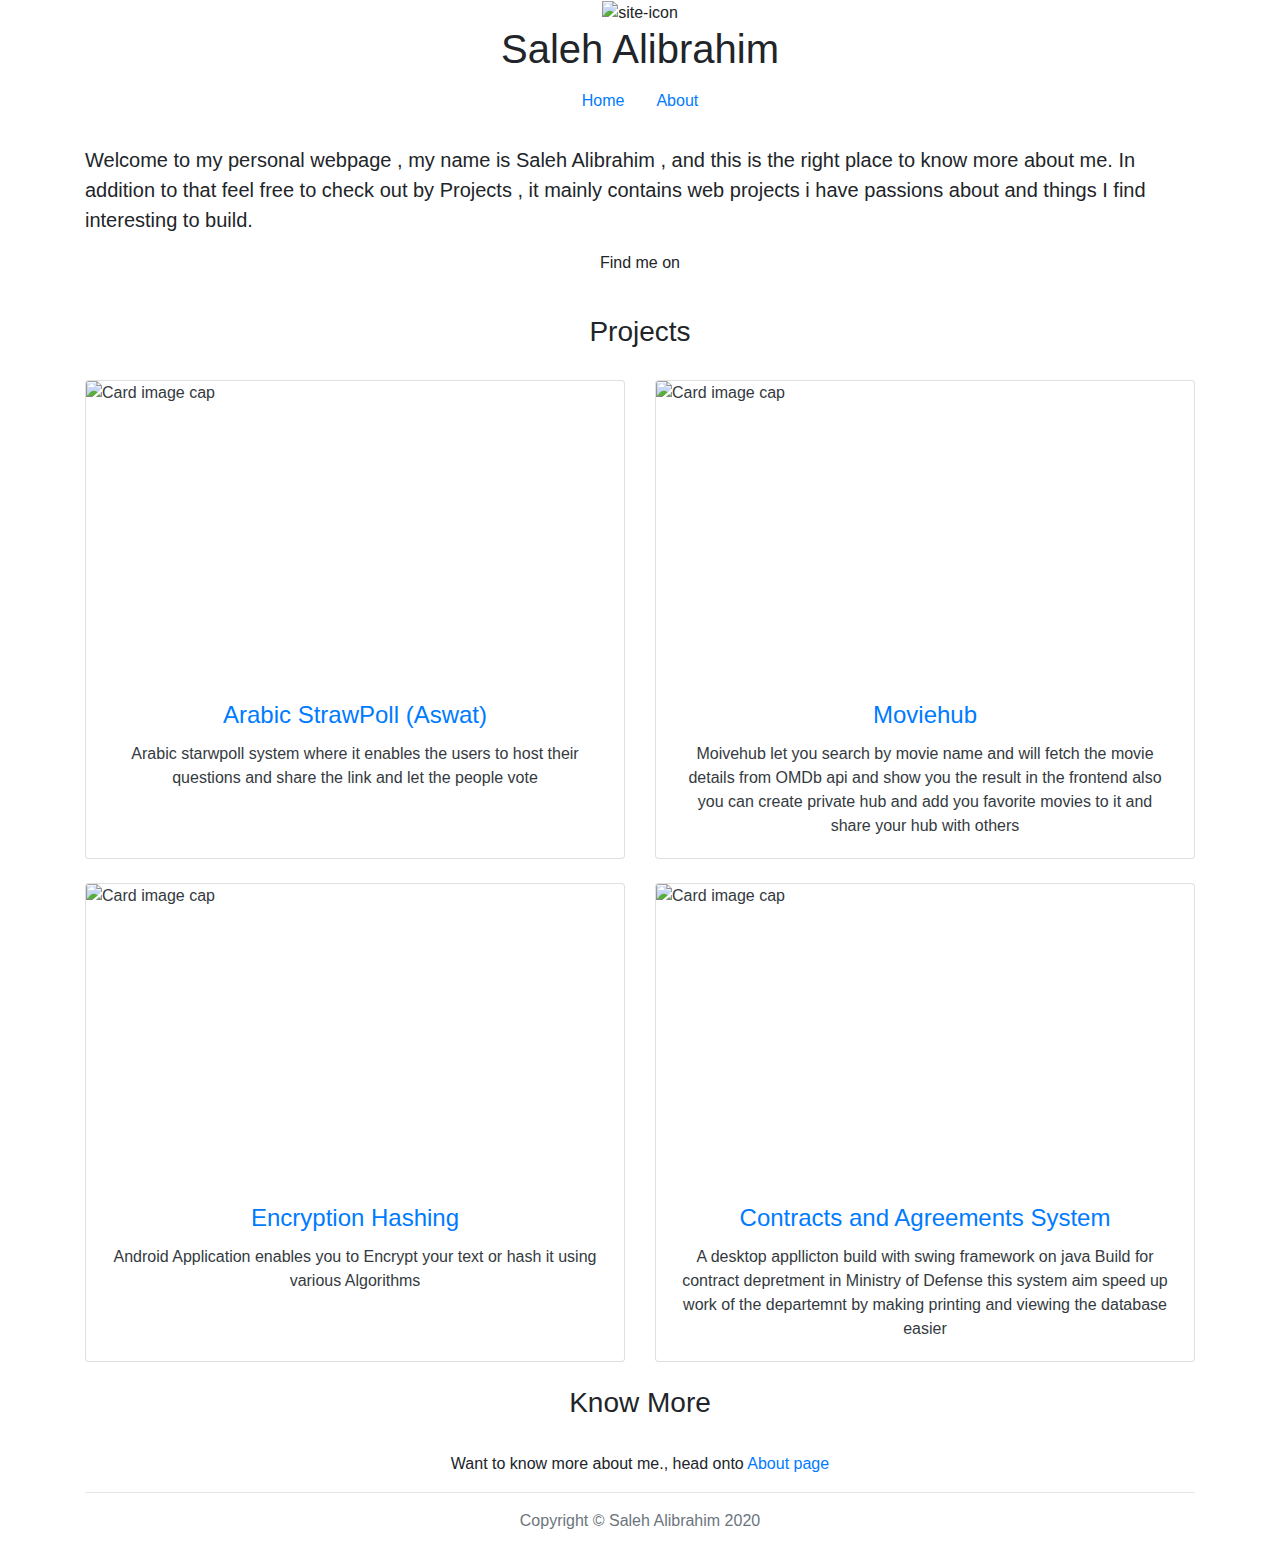
==== index.html @ 0419a14a "fix: fix the homepage route" ====
<!doctype html>
<html lang="en">

<head>
    <title>Saleh Alibrahim</title>
    <!-- Required meta tags -->
    <meta charset="utf-8">
    <meta name="viewport" content="width=device-width, initial-scale=1, shrink-to-fit=no">

    <!-- Bootstrap CSS -->
    <link rel="stylesheet" href="https://stackpath.bootstrapcdn.com/bootstrap/4.3.1/css/bootstrap.min.css"
        integrity="sha384-ggOyR0iXCbMQv3Xipma34MD+dH/1fQ784/j6cY/iJTQUOhcWr7x9JvoRxT2MZw1T" crossorigin="anonymous">
    <link rel="stylesheet" href="styles.css">
    <link href="https://fonts.googleapis.com/css2?family=VT323&display=swap" rel="stylesheet">
    <script src="https://use.fontawesome.com/97935cb42c.js"></script>


</head>

<body>
    <div id="particles-js" style="
    position: absolute;
    width: 100%;
    z-index: -1;
"></div>

    <div class="container ">

        <!---------- Header ---------->
        <header>
            <div class="header text-center">
                <div>
                    <img src="images/saleh.png" alt="site-icon" width="180px">
                </div>
                <div class="text-center m-auto">
                    <h1>Saleh Alibrahim</h2>
                        <nav class="nav justify-content-center">
                            <a class="nav-link " href="index.httml">Home</a>
                            <a class="nav-link " href="/about.html">About</a>
                        </nav>
                </div>
            </div>
            <br>
        </header>
        <!--------Header--------------->



        <div class="index-content">
            <div>
                <!--Introduction about me-->
                <p class="lead">Welcome to my personal webpage , my name is Saleh Alibrahim , and this is the right
                    place to know more about me. In addition to that feel free to check
                    out by Projects , it mainly contains web projects i have passions about and things I find
                    interesting to build.
                </p>
                <p class="text-center">Find me on
                    <a href="https://github.com/Saleh-Albrahim" target="_blank"><i class="fa fa-github"
                            aria-hidden="true"></i></a>
                    <a href="https://www.linkedin.com/in/saleh--alibrahim/" target="_blank"><i class="fa fa-linkedin"
                            aria-hidden="true"></i></a>
                    <a href="https://twitter.com/_SalehAlbrahim" target="_blank"><i class="fa fa-twitter"
                            aria-hidden="true"></i></a>
                    <a href="mailto:s.alibrahim@outlook.sa"><i class="fa fa-envelope" aria-hidden="true"></i></a>
                </p>
            </div>
            <br>


            <div>
                <h3 id="featuredProjects" class="text-center">Projects</h3>
                <br>

                <div class="card-deck text-dark">
                    <div class="card ">
                        <img height="300" class="card-img-top" src="images/aswat.PNG" alt="Card image cap">
                        <div class="card-body">
                            <a target="_blank" href="https://www.aswat.live">
                                <h4 id="project-link" class="card-title text-center">Arabic StrawPoll (Aswat)</h4>
                            </a>
                            <p class="card-text text-center">Arabic starwpoll system where it enables the users to host
                                their
                                questions and share the link and let the people vote</p>
                        </div>
                    </div>
                    </a>
                    <div class="card">
                        <img height="300" class="card-img-top" src="images/moviehub.PNG" alt="Card image cap">
                        <div class="card-body">
                            <a target="_blank" href="https://www.moviehub.review/">
                                <h4 id="project-link" class="card-title text-center">Moviehub</h4>
                            </a>
                            <p class="card-text text-center">Moivehub let you search by movie name
                                and will fetch the movie details from OMDb api and show you
                                the result in the frontend also you can create private hub and add you favorite movies
                                to it and share your hub with others</p>
                        </div>
                    </div>
                </div>

                <br>

                <div class="card-deck text-dark">
                    <div class="card">
                        <img height="300" class="card-img-top" src="images/encryption.PNG" alt="Card image cap">
                        <div class="card-body">
                            <a target="_blank"
                                href="https://play.google.com/store/apps/details?id=com.encryption.android">
                                <h4 id="project-link" class="card-title text-center">Encryption Hashing</h4>
                            </a>
                            <p class="card-text text-center">Android Application enables you to Encrypt your text or
                                hash it using various Algorithms</p>
                        </div>
                    </div>
                    <div class="card">
                        <img height="300" class="card-img-top" src="images/contract.PNG" alt="Card image cap">
                        <div class="card-body">
                            <a target="_blank"
                                href="https://media-exp1.licdn.com/dms/image/C4E2DAQHO_v1KIqK8HA/profile-treasury-image-shrink_800_800/0/1596753714672?e=1608084000&v=beta&t=WmRF8WWlur3Qf9YnsHt2OkP5fjbIT0F2nVphlFAfPJ4">
                                <h4 id="project-link" class="card-title text-center">Contracts and Agreements System
                                </h4>
                            </a>
                            <p class="card-text text-center">A desktop appllicton build with swing framework on java
                                Build for contract depretment in Ministry of Defense
                                this system aim speed ​​up work of the departemnt by making printing and viewing the
                                database easier</p>
                        </div>
                    </div>

                </div>

                <br>
                <h3 id="featuredProjects" class="text-center">Know More</h3>
                <br>
                <p class="text-center">Want to know more about me., head onto
                    <a id="know-more" href="about.html">About page</a>
                </p>




            </div>

        </div>

        <!-----------Footer--------->
        <footer>
            <hr>
            <div class="footer d-flex justify-content-center">
                <p class="text-muted"> Copyright &copy; Saleh Alibrahim 2020 </p>
            </div>
        </footer>
        <!-----------Footer------------->


    </div>
    <!--container closed-->

    <script src="particles.js"></script>
    <script src="app.js"></script>
</body>

</html>
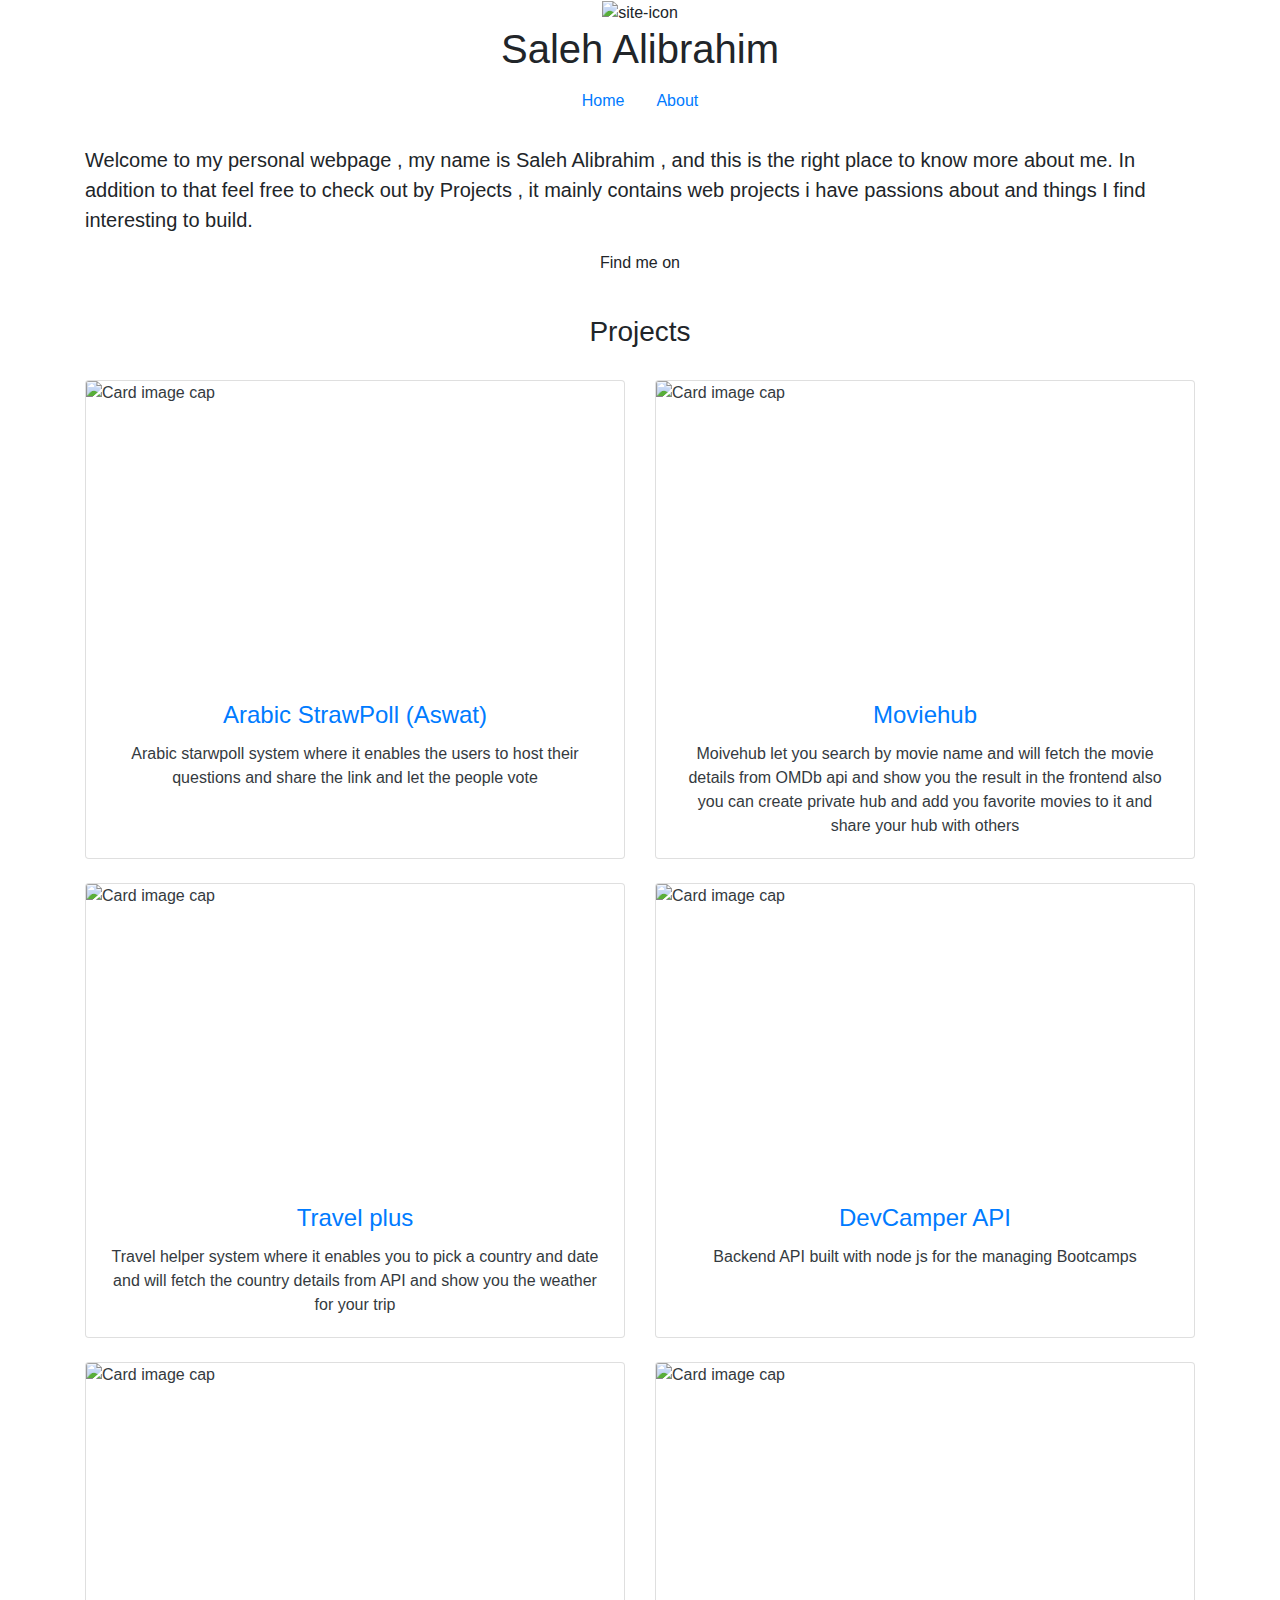
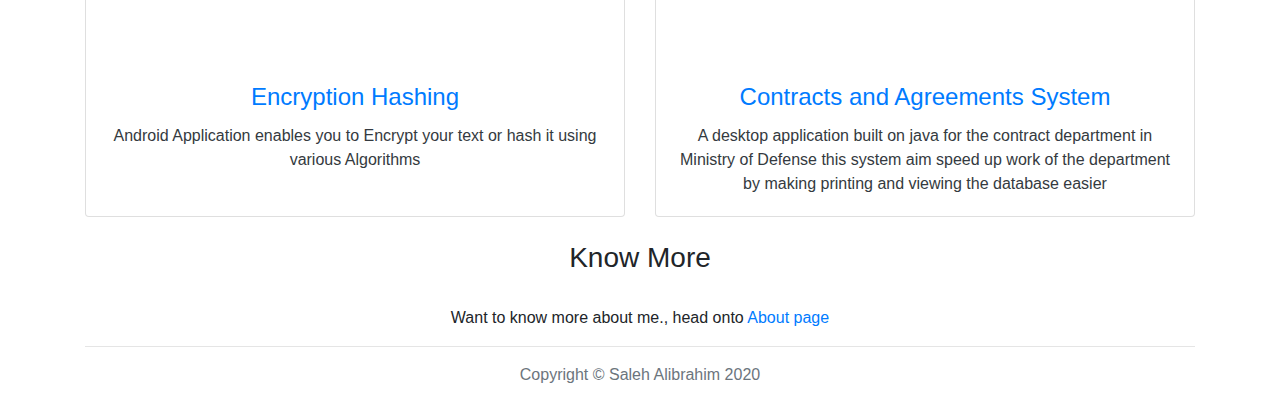
==== commit 138da0d4: "feat: add Favicon" ====
--- a/index.html
+++ b/index.html
@@ -13,6 +13,11 @@
     <link rel="stylesheet" href="styles.css">
     <link href="https://fonts.googleapis.com/css2?family=VT323&display=swap" rel="stylesheet">
     <script src="https://use.fontawesome.com/97935cb42c.js"></script>
+
+    <link rel="apple-touch-icon" sizes="180x180" href="images/apple-touch-icon.png">
+    <link rel="icon" type="image/png" sizes="32x32" href="images/favicon-32x32.png">
+    <link rel="icon" type="image/png" sizes="16x16" href="images/favicon-16x16.png">
+    <link rel="manifest" href="images/site.webmanifest">
 
 
 </head>
@@ -35,7 +40,7 @@
                 <div class="text-center m-auto">
                     <h1>Saleh Alibrahim</h2>
                         <nav class="nav justify-content-center">
-                            <a class="nav-link " href="index.httml">Home</a>
+                            <a class="nav-link " href="/index.html">Home</a>
                             <a class="nav-link " href="/about.html">About</a>
                         </nav>
                 </div>
@@ -75,7 +80,7 @@
                     <div class="card ">
                         <img height="300" class="card-img-top" src="images/aswat.PNG" alt="Card image cap">
                         <div class="card-body">
-                            <a target="_blank" href="https://www.aswat.live">
+                            <a target="_blank" href="https://aswat-ar.herokuapp.com">
                                 <h4 id="project-link" class="card-title text-center">Arabic StrawPoll (Aswat)</h4>
                             </a>
                             <p class="card-text text-center">Arabic starwpoll system where it enables the users to host
@@ -87,7 +92,7 @@
                     <div class="card">
                         <img height="300" class="card-img-top" src="images/moviehub.PNG" alt="Card image cap">
                         <div class="card-body">
-                            <a target="_blank" href="https://www.moviehub.review/">
+                            <a target="_blank" href="https://movie--hub.herokuapp.com">
                                 <h4 id="project-link" class="card-title text-center">Moviehub</h4>
                             </a>
                             <p class="card-text text-center">Moivehub let you search by movie name
@@ -96,6 +101,35 @@
                                 to it and share your hub with others</p>
                         </div>
                     </div>
+                </div>
+
+                <br>
+
+                <div class="card-deck text-dark">
+                    <div class="card">
+                        <img height="300" class="card-img-top" src="images/travel.PNG" alt="Card image cap">
+                        <div class="card-body">
+                            <a target="_blank" href="https://travel--plus.herokuapp.com/">
+                                <h4 id="project-link" class="card-title text-center">Travel plus</h4>
+                            </a>
+                            <p class="card-text text-center">Travel helper system where it enables you to pick a country
+                                and date and will fetch the country details from API and show you the weather for your
+                                trip
+                            </p>
+                        </div>
+                    </div>
+                    <div class="card">
+                        <img height="300" class="card-img-top" src="images/devcamper.PNG" alt="Card image cap">
+                        <div class="card-body">
+                            <a target="_blank" href="https://dev--camper.herokuapp.com/">
+                                <h4 id="project-link" class="card-title text-center">DevCamper API
+                                </h4>
+                            </a>
+                            <p class="card-text text-center">Backend API built with node js for the managing Bootcamps
+                            </p>
+                        </div>
+                    </div>
+
                 </div>
 
                 <br>
@@ -120,9 +154,9 @@
                                 <h4 id="project-link" class="card-title text-center">Contracts and Agreements System
                                 </h4>
                             </a>
-                            <p class="card-text text-center">A desktop appllicton build with swing framework on java
-                                Build for contract depretment in Ministry of Defense
-                                this system aim speed ​​up work of the departemnt by making printing and viewing the
+                            <p class="card-text text-center">A desktop application built on java
+                                for the contract department in Ministry of Defense
+                                this system aim speed ​​up work of the department by making printing and viewing the
                                 database easier</p>
                         </div>
                     </div>
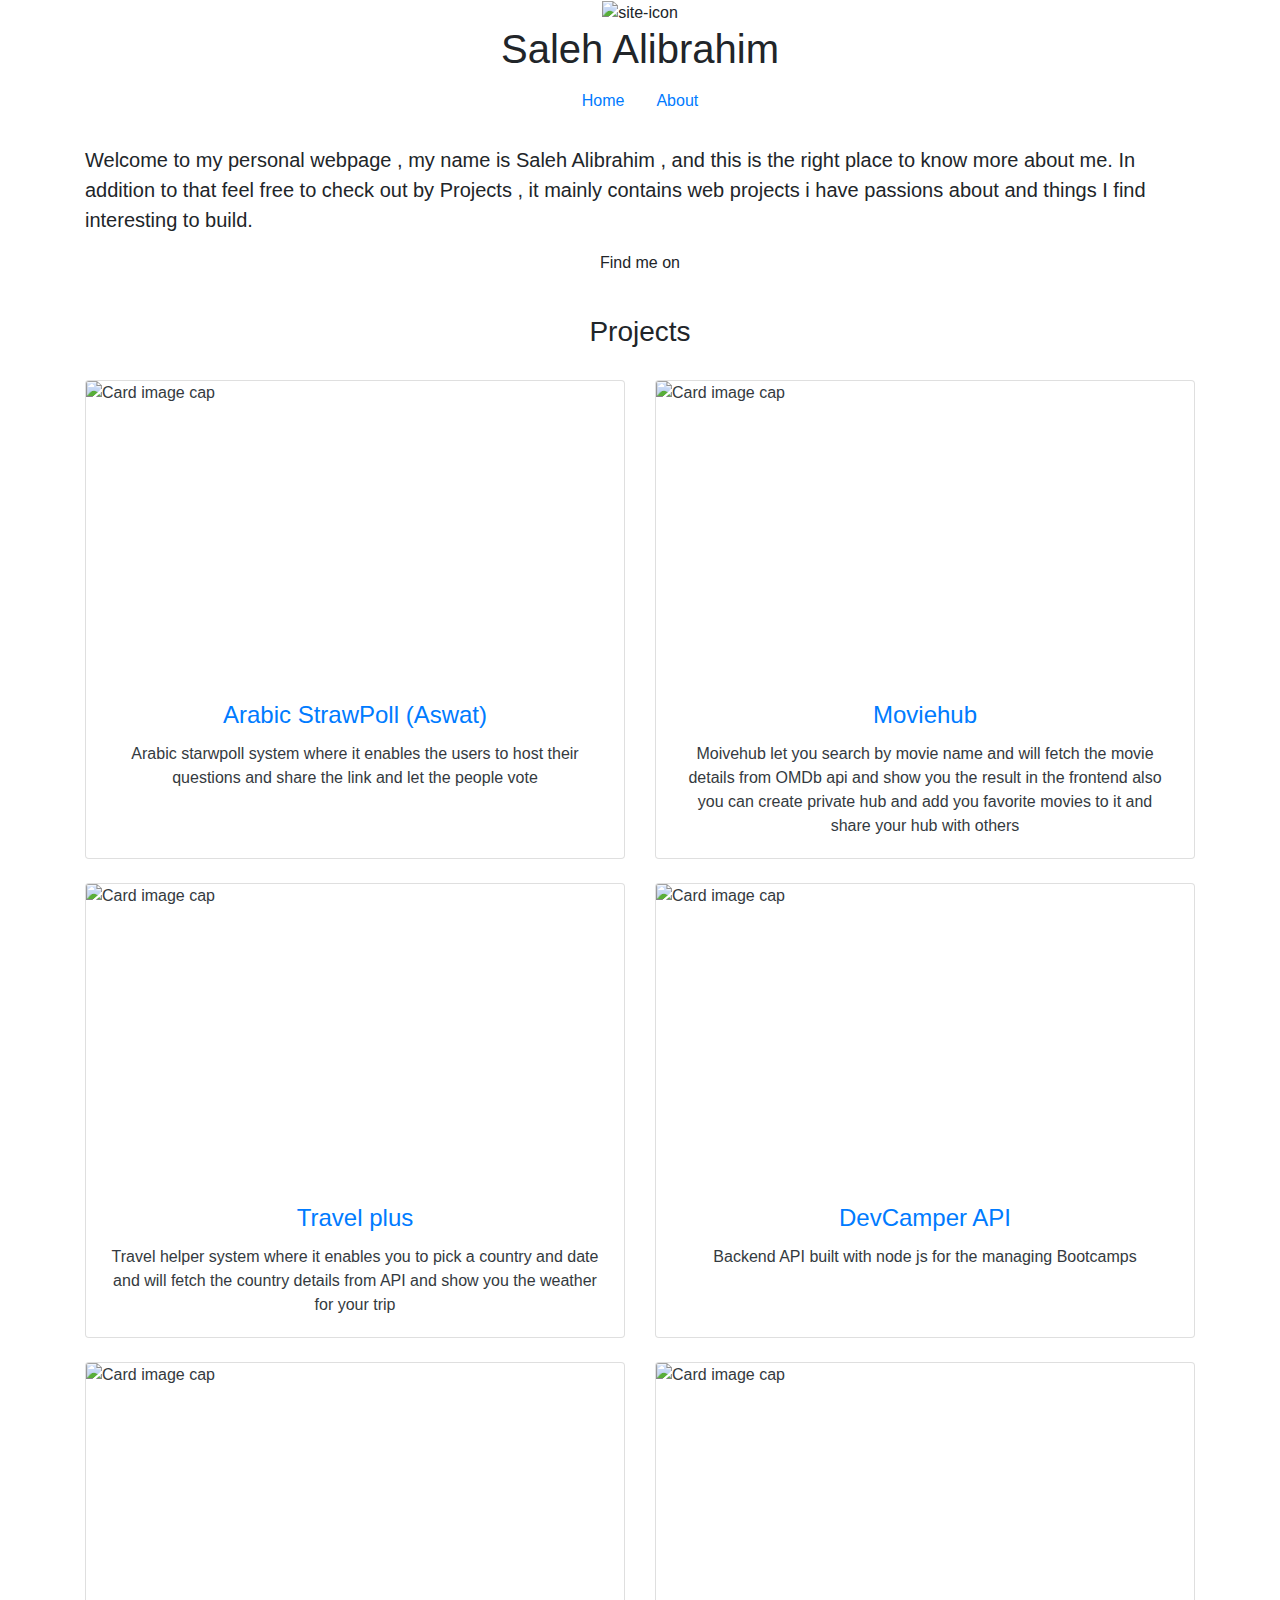
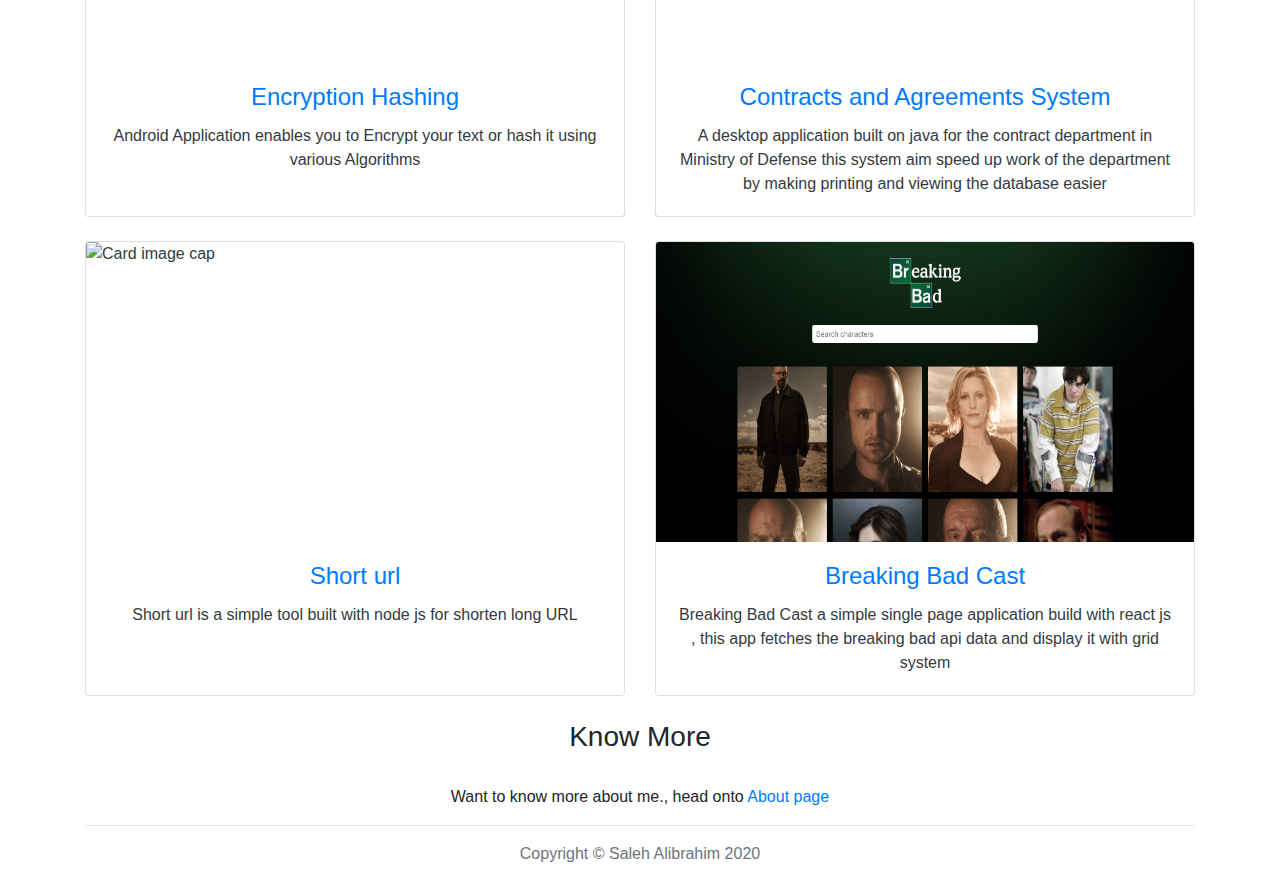
==== commit fe676244: "feat: add breaking bad application" ====
--- a/index.html
+++ b/index.html
@@ -18,16 +18,11 @@
     <link rel="icon" type="image/png" sizes="32x32" href="images/favicon-32x32.png">
     <link rel="icon" type="image/png" sizes="16x16" href="images/favicon-16x16.png">
     <link rel="manifest" href="images/site.webmanifest">
-
-
 </head>
 
 <body>
-    <div id="particles-js" style="
-    position: absolute;
-    width: 100%;
-    z-index: -1;
-"></div>
+
+    <div id="particles-js" style="position: fixed; width: 100%; z-index: -1;"></div>
 
     <div class="container ">
 
@@ -149,8 +144,7 @@
                     <div class="card">
                         <img height="300" class="card-img-top" src="images/contract.PNG" alt="Card image cap">
                         <div class="card-body">
-                            <a target="_blank"
-                                href="https://media-exp1.licdn.com/dms/image/C4E2DAQHO_v1KIqK8HA/profile-treasury-image-shrink_800_800/0/1596753714672?e=1608084000&v=beta&t=WmRF8WWlur3Qf9YnsHt2OkP5fjbIT0F2nVphlFAfPJ4">
+                            <a target="_blank" href="./images/recommendation-letter.jpg">
                                 <h4 id="project-link" class="card-title text-center">Contracts and Agreements System
                                 </h4>
                             </a>
@@ -158,6 +152,32 @@
                                 for the contract department in Ministry of Defense
                                 this system aim speed ​​up work of the department by making printing and viewing the
                                 database easier</p>
+                        </div>
+                    </div>
+
+                </div>
+                <br>
+
+                <div class="card-deck text-dark">
+                    <div class="card">
+                        <img height="300" class="card-img-top" src="images/short-it.PNG" alt="Card image cap">
+                        <div class="card-body">
+                            <a target="_blank" href="https://short-it-ar.herokuapp.com">
+                                <h4 id="project-link" class="card-title text-center">Short url</h4>
+                            </a>
+                            <p class="card-text text-center">Short url is a simple tool built with node js for
+                                shorten long URL</p>
+                        </div>
+                    </div>
+                    <div class="card">
+                        <img height="300" class="card-img-top" src="images/breaking-bad.PNG" alt="Card image cap">
+                        <div class="card-body">
+                            <a target="_blank" href="https://breaking-bad-saleh.netlify.app">
+                                <h4 id="project-link" class="card-title text-center">Breaking Bad Cast</h4>
+                            </a>
+                            <p class="card-text text-center">Breaking Bad Cast a simple
+                                single page application build with react js , this app fetches the breaking bad api
+                                data and display it with grid system </p>
                         </div>
                     </div>
 
